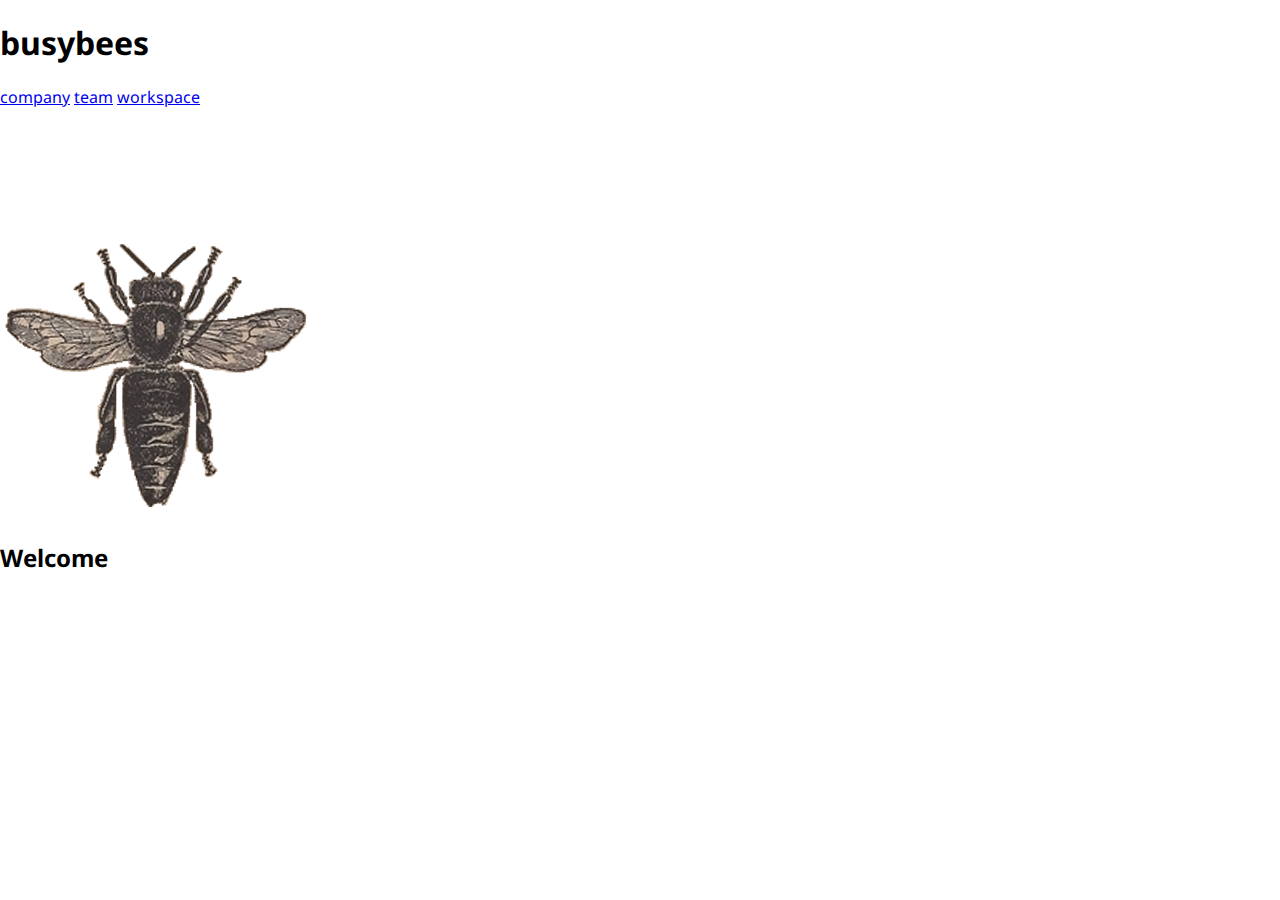
==== public/index.html @ 454af838 "css styling and bee image added" ====
<!doctype html>
<html lang="en">
<head>
	<meta name="viewport" content="width=device-width, initial-scale=1.0">
	<meta charset="utf-8">
    <meta name="description" content="Welcome site for our new emplyees at Busy Bees">
    <meta name="keywords" content="Busy bees, co-working, rapid prototyping">
	<title>Welcome to the hive</title>
	<link rel="stylesheet" href="css/normalize.css">
	<link rel="stylesheet" href="css/style.css">
</head>
<body>
	<nav>
		<h1>busybees</h1>
		<a href="#">company</a>
		<a href="#">team</a>
		<a href="#">workspace</a>
	</nav>
	<div id="container">
		<img src="images/bee.png" alt="We are busy bees, collaborative creative studio"/>
		<h2>Welcome</h2>
		<!-- <div class="introtext">
			<p class="bigger">It's great to have you on board!</p>
			<p>
				We just can’t wait to get to know you and start working with you. In the meantime, check out what our life is like  at the office.
			</p>
		</div>
		<div>
			<h3>The company</h3>
			<p>
				Want to know how we started? Interested in some ouf our recent projects and how they evolve? Read on to get the feeling!
			</p>
		</div>
		<div>
			<h3>The team</h3>
			<p>
				Ready for working with most awesome people on the planet? Here’s how we are and what we do at Busy Bees. If you’re bad with names, you’re love this.
			</p>
		</div>
		<div>
			<h3>The workspace</h3>
			<p>
				We work at this awesome place in the heart of Sydney. Our office is a buzzing collaborative hive, and has all the cool facilities that will boost your productivity.
			</p>
		</div> -->
	</div>
	<!-- <footer>
		<p>Next gig we're planning</p>
		<span>0709 6PM Friday drinks @ Luigi's</span>
	</footer> -->

</body>
</html>
---- public/css/style.css ----
@import url(http://fonts.googleapis.com/css?family=Droid+Sans);


/* Clear fix hack */
.clearfix:after {
     content: ".";
     display: block;
     clear: both;
     visibility: hidden;
     line-height: 0;
     height: 0;
}

.clear {
	clear: both;
}

body {
     font-family: 'Droid Sans', sans-serif;
     font-size: 16px;
}

/*nav {
     display: block;
     width: 100%;
     height: 130px;
     background-color: #03899C;
     margin: 0;
     position: fixed;
     float: top;
     
}*/

#container {
     margin: 130px 0 0 0;
}
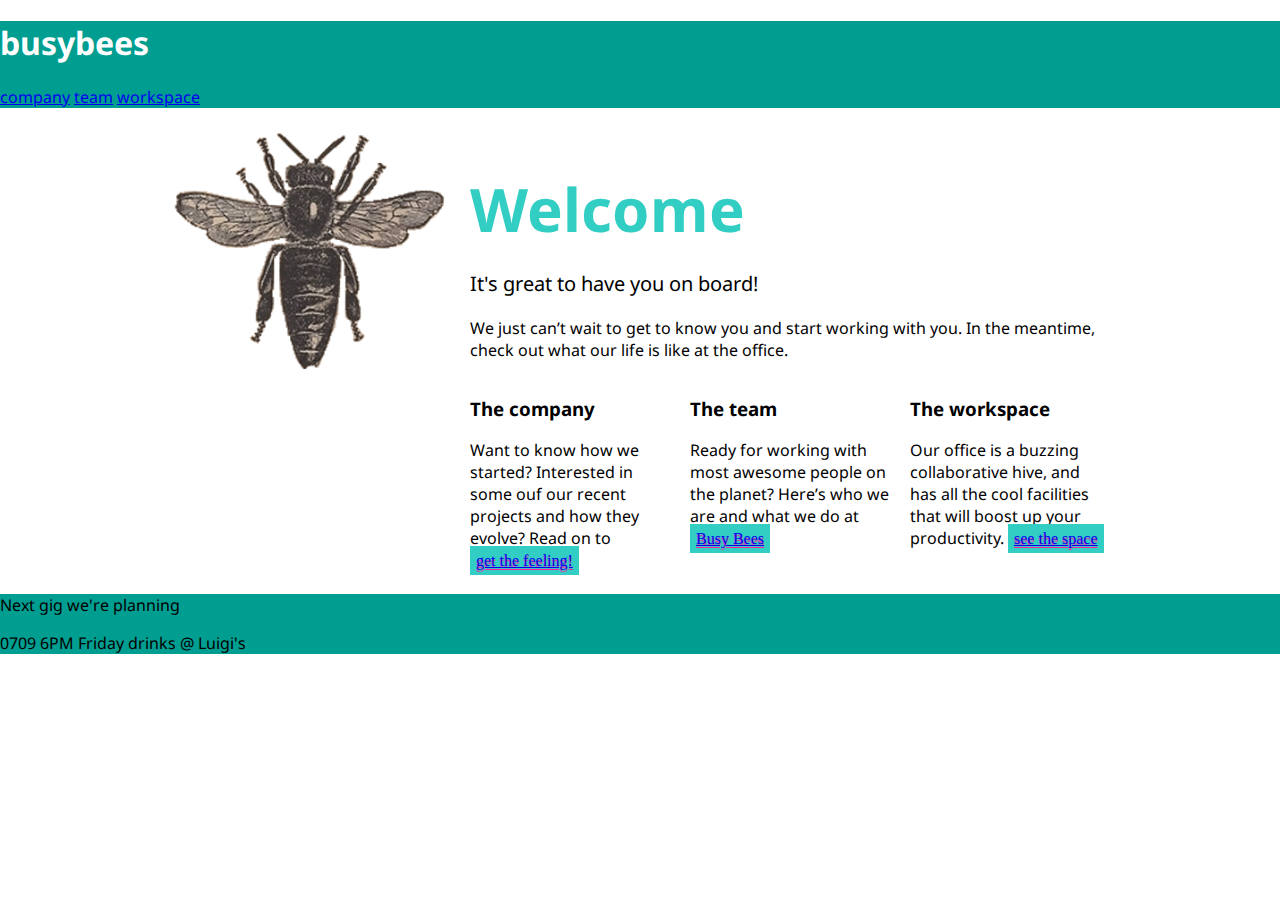
==== commit 490124a2: "styling added to index" ====
--- a/public/index.html
+++ b/public/index.html
@@ -18,36 +18,42 @@
 	</nav>
 	<div id="container">
 		<img src="images/bee.png" alt="We are busy bees, collaborative creative studio"/>
-		<h2>Welcome</h2>
-		<!-- <div class="introtext">
-			<p class="bigger">It's great to have you on board!</p>
-			<p>
-				We just can’t wait to get to know you and start working with you. In the meantime, check out what our life is like  at the office.
-			</p>
+		<div class="right">
+			<h2>Welcome</h2>
+			<div class="introtext">
+				<p class="bigger-text">It's great to have you on board!</p>
+				<p>
+					We just can’t wait to get to know you and start working with you. In the meantime, check out what our life is like  at the office.
+				</p>
+			</div>
+			<div class="index-textbox">
+				<h3>The company</h3>
+				<p>
+					Want to know how we started? Interested in some ouf our recent projects and how they evolve? Read on to
+					<span><a href="#">get the feeling!</a></span>
+				</p>
+			</div>
+			<div class="index-textbox">
+				<h3>The team</h3>
+				<p>
+					Ready for working with most awesome people on the planet? Here’s who we are and what we do at
+					<span><a href="#">Busy Bees</a></span>
+				</p>
+			</div>
+			<div class="last index-textbox">
+				<h3>The workspace</h3>
+				<p>
+				Our office is a buzzing collaborative hive, and has all the cool facilities that will boost up your productivity.
+				<span><a href="#">see the space</a></span>
+				</p>
+			</div>
 		</div>
-		<div>
-			<h3>The company</h3>
-			<p>
-				Want to know how we started? Interested in some ouf our recent projects and how they evolve? Read on to get the feeling!
-			</p>
-		</div>
-		<div>
-			<h3>The team</h3>
-			<p>
-				Ready for working with most awesome people on the planet? Here’s how we are and what we do at Busy Bees. If you’re bad with names, you’re love this.
-			</p>
-		</div>
-		<div>
-			<h3>The workspace</h3>
-			<p>
-				We work at this awesome place in the heart of Sydney. Our office is a buzzing collaborative hive, and has all the cool facilities that will boost your productivity.
-			</p>
-		</div> -->
 	</div>
-	<!-- <footer>
+	<div id="clear"></div>
+	<footer>
 		<p>Next gig we're planning</p>
 		<span>0709 6PM Friday drinks @ Luigi's</span>
-	</footer> -->
+	</footer>
 
 </body>
 </html>--- a/public/css/style.css
+++ b/public/css/style.css
@@ -31,6 +31,63 @@
      
 }*/
 
+nav {
+     background-color: #009d91;
+     color: #ffffff;
+}
+
 #container {
-     margin: 130px 0 0 0;
+     display: block;
+     width: 940px;
+     margin: 20px auto 0 auto;
+     height: 450px;
+}
+
+#container img {
+     width: 280px;
+     margin: 0;
+}
+
+
+.right {
+     width: 640px;
+     float: right;
+}
+
+.right h2 {
+     margin: 40px 0 0 0;
+     font-size: 60px;
+     color: #33cec3;
+}
+
+.bigger-text {
+     font-size: 20px;
+}
+
+.index-textbox {
+     width: 200px;
+     margin-right: 20px;
+     float: left;
+}
+
+.index-textbox span {
+     background-color: #33cec3;
+     padding: 6px;
+     text-align: left;
+     font-family: 'Times New Roman';
+     color: #f93ab3;
+     font-weight: 500;
+     text-shadow: 0 2px 1px #ff21a2;
+     font-size: 16px;
+     white-space: nowrap;
+}
+
+.last {
+     margin-right: 0;
+}
+
+
+footer {
+     margin: 0;
+     background-color: #009d91;
 }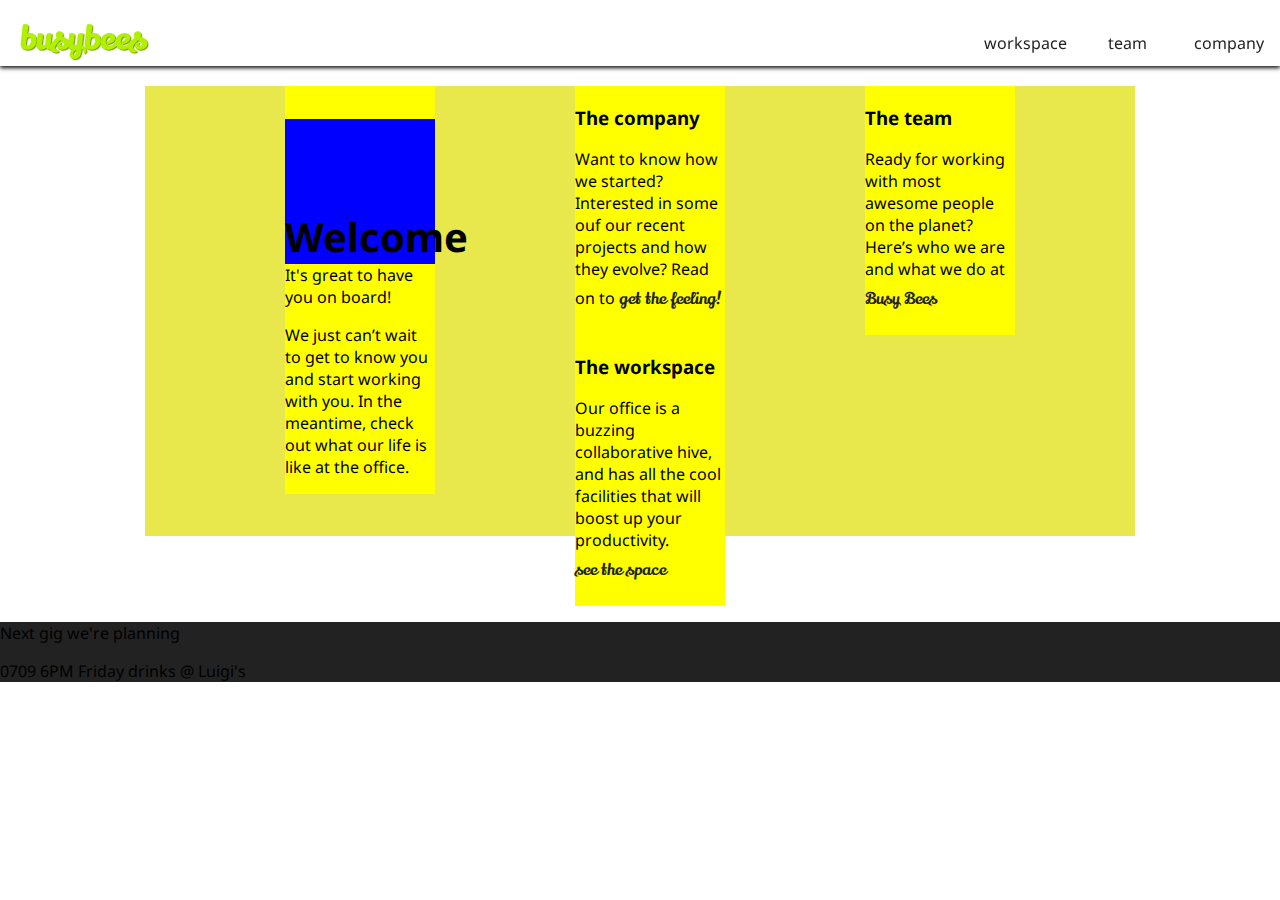
==== commit 78069a2a: "rename company to team and general restyle" ====
--- a/public/index.html
+++ b/public/index.html
@@ -8,48 +8,48 @@
 	<title>Welcome to the hive</title>
 	<link rel="stylesheet" href="css/normalize.css">
 	<link rel="stylesheet" href="css/style.css">
+	<link rel="stylesheet" href="css/index.css">
+
 </head>
 <body>
-	<nav>
+	<nav class="clearfix">
 		<h1>busybees</h1>
 		<a href="#">company</a>
 		<a href="#">team</a>
 		<a href="#">workspace</a>
 	</nav>
 	<div id="container">
-		<img src="images/bee.png" alt="We are busy bees, collaborative creative studio"/>
-		<div class="right">
+		<div>
 			<h2>Welcome</h2>
-			<div class="introtext">
-				<p class="bigger-text">It's great to have you on board!</p>
-				<p>
-					We just can’t wait to get to know you and start working with you. In the meantime, check out what our life is like  at the office.
-				</p>
-			</div>
-			<div class="index-textbox">
-				<h3>The company</h3>
-				<p>
-					Want to know how we started? Interested in some ouf our recent projects and how they evolve? Read on to
-					<span><a href="#">get the feeling!</a></span>
-				</p>
-			</div>
-			<div class="index-textbox">
-				<h3>The team</h3>
-				<p>
-					Ready for working with most awesome people on the planet? Here’s who we are and what we do at
-					<span><a href="#">Busy Bees</a></span>
-				</p>
-			</div>
-			<div class="last index-textbox">
-				<h3>The workspace</h3>
-				<p>
-				Our office is a buzzing collaborative hive, and has all the cool facilities that will boost up your productivity.
-				<span><a href="#">see the space</a></span>
-				</p>
-			</div>
+			<span>It's great to have you on board!</span>
+			<p>
+				We just can’t wait to get to know you and start working with you. In the meantime, check out what our life is like  at the office.
+			</p>
+		</div>
+		<div>
+			<h3>The company</h3>
+			<p>
+				Want to know how we started? Interested in some ouf our recent projects and how they evolve? Read on to
+				<span><a href="#">get the feeling!</a></span>
+			</p>
+		</div>
+		<div>
+			<h3>The team</h3>
+			<p>
+				Ready for working with most awesome people on the planet? Here’s who we are and what we do at
+				<span><a href="#">Busy Bees</a></span>
+			</p>
+		</div>
+		<div class="last">
+			<h3>The workspace</h3>
+			<p>
+			Our office is a buzzing collaborative hive, and has all the cool facilities that will boost up your productivity.
+			<span><a href="#">see the space</a></span>
+			</p>
 		</div>
 	</div>
-	<div id="clear"></div>
+
+	<div class="clear"></div>
 	<footer>
 		<p>Next gig we're planning</p>
 		<span>0709 6PM Friday drinks @ Luigi's</span>
--- a/public/css/style.css
+++ b/public/css/style.css
@@ -1,4 +1,5 @@
-@import url(http://fonts.googleapis.com/css?family=Droid+Sans);
+@import url(http://fonts.googleapis.com/css?family=Noto+Sans:400,700,400italic);
+@import url(http://fonts.googleapis.com/css?family=Lily+Script+One);
 
 
 /* Clear fix hack */
@@ -16,78 +17,69 @@
 }
 
 body {
-     font-family: 'Droid Sans', sans-serif;
+     background-color: #333333;
+     font-family: 'Noto Sans', sans-serif;
      font-size: 16px;
+     margin: 0;
+     padding: 0;
 }
 
-/*nav {
-     display: block;
-     width: 100%;
-     height: 130px;
-     background-color: #03899C;
-     margin: 0;
-     position: fixed;
-     float: top;
-     
-}*/
 
 nav {
-     background-color: #009d91;
-     color: #ffffff;
+     display: block;
+     position: fixed;
+     height: 66px;
+     width: 100%;
+     top: 0;
+     background-color: #ffffff;
+     box-shadow: 0 2px 4px #111111;
+     z-index: 10000;
+}
+
+h1 {
+     display: inline-block;
+     float: left;
+     margin: 0;
+     padding: 16px 0 10px 20px;
+     font-family: 'Lily Script One', cursive;
+     /*font-weight: 500;*/
+     color: #b1f100;
+     text-shadow: 1px 1px 1px #739d00;
+     
+}
+
+nav a {
+     display: inline-block;
+     float: right;
+     box-sizing: border-box;
+     height: 100%;
+     width: 102px;
+     text-align: center;
+     padding-top: 32px;
+     text-decoration: none;
+     color: #222222;
+}
+
+nav a:hover {
+     background-color: #ffffff;
+     color: #33cec3;
+     padding-top: 30px;
+     border-top: 3px solid #b1f100;
 }
 
 #container {
      display: block;
-     width: 940px;
-     margin: 20px auto 0 auto;
+     width: 990px;
+     margin: 86px auto 0 auto;
      height: 450px;
-}
-
-#container img {
-     width: 280px;
-     margin: 0;
-}
-
-
-.right {
-     width: 640px;
-     float: right;
-}
-
-.right h2 {
-     margin: 40px 0 0 0;
-     font-size: 60px;
-     color: #33cec3;
-}
-
-.bigger-text {
-     font-size: 20px;
-}
-
-.index-textbox {
-     width: 200px;
-     margin-right: 20px;
-     float: left;
-}
-
-.index-textbox span {
-     background-color: #33cec3;
-     padding: 6px;
-     text-align: left;
-     font-family: 'Times New Roman';
-     color: #f93ab3;
-     font-weight: 500;
-     text-shadow: 0 2px 1px #ff21a2;
-     font-size: 16px;
-     white-space: nowrap;
 }
 
 .last {
      margin-right: 0;
-}
+}                                       /* probably rewrite until HERE */
 
 
 footer {
      margin: 0;
-     background-color: #009d91;
+     background-color: #222222;
 }--- a/public/css/index.css
+++ b/public/css/index.css
@@ -0,0 +1,55 @@
+.clearfix:after {
+     content: ".";
+     display: block;
+     clear: both;
+     visibility: hidden;
+     line-height: 0;
+     height: 0;
+}
+
+.clear {
+	clear: both;
+}
+
+body {
+     background: url('../images/index-bg.JPG') repeat-y fixed;
+     background-size: cover;
+}
+
+#container {
+     background-color: rgba(222, 222, 0, 0.7);
+     /*margin-right: 200px;*/
+}
+
+#container > div {
+     display: block;
+     float: left;
+     width: 150px;
+     background-color: yellow;
+     margin-left: 140px;
+}
+
+#container > div:first-child {
+    width: 100%
+    background-color: blue;
+}
+
+
+#container a {
+     font-family: 'Lily Script One', cursive;
+     text-decoration: none;
+     color: #222222;
+     white-space: nowrap;
+     line-height: 2.4;
+}
+
+#container h2 {
+     display: block;
+     background-color: blue;
+     /*margin-top: 20px;*/
+     /*text-indent: 240px;*/
+     margin-bottom: 0;
+     padding-top: 90px;
+     /*padding-left: 140px;*/
+     font-size: 40px;
+}
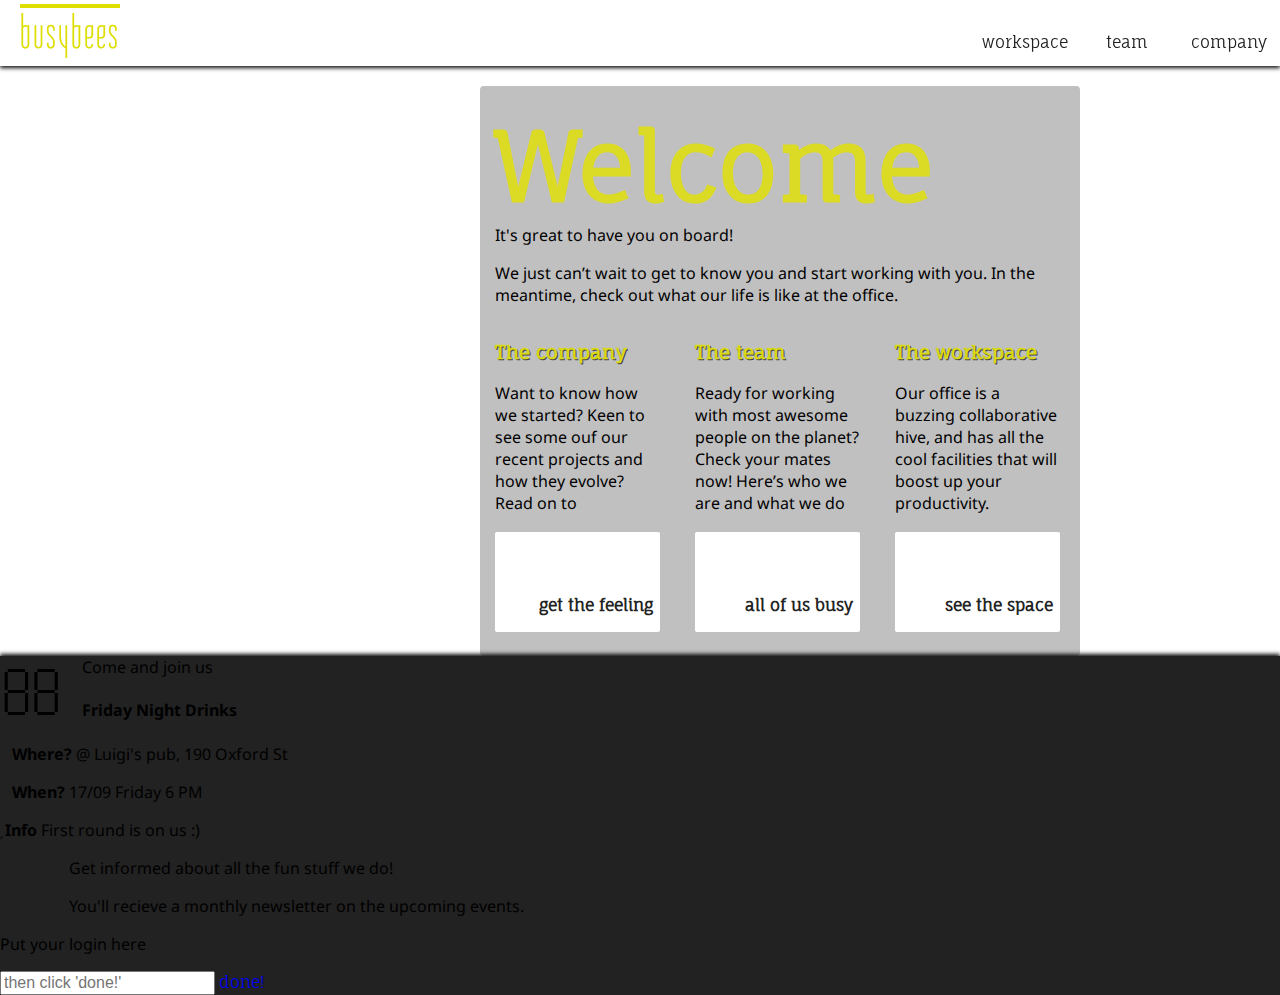
==== commit 74ba0749: "footer added w styling" ====
--- a/public/index.html
+++ b/public/index.html
@@ -9,6 +9,7 @@
 	<link rel="stylesheet" href="css/normalize.css">
 	<link rel="stylesheet" href="css/style.css">
 	<link rel="stylesheet" href="css/index.css">
+	<link rel="stylesheet" href="css/font-awesome.css">
 
 </head>
 <body>
@@ -29,30 +30,50 @@
 		<div>
 			<h3>The company</h3>
 			<p>
-				Want to know how we started? Interested in some ouf our recent projects and how they evolve? Read on to
-				<span><a href="#">get the feeling!</a></span>
+				Want to know how we started? Keen to see some ouf our recent projects and how they evolve? Read on to
+				<a href="#">get the feeling</a>
 			</p>
 		</div>
 		<div>
 			<h3>The team</h3>
 			<p>
-				Ready for working with most awesome people on the planet? Here’s who we are and what we do at
-				<span><a href="#">Busy Bees</a></span>
+				Ready for working with most awesome people on the planet? Check your mates now! Here’s who we are and what we do
+				<a href="#">all of us busy</a>
 			</p>
 		</div>
 		<div class="last">
 			<h3>The workspace</h3>
 			<p>
 			Our office is a buzzing collaborative hive, and has all the cool facilities that will boost up your productivity.
-			<span><a href="#">see the space</a></span>
+			<a href="#">see the space</a>
 			</p>
 		</div>
 	</div>
 
-	<div class="clear"></div>
+	<!-- <div class="clear"></div> -->
 	<footer>
-		<p>Next gig we're planning</p>
-		<span>0709 6PM Friday drinks @ Luigi's</span>
+		<div class="next-program">
+			<i class="icon-glass icon-4x pull-left"></i>
+			<span>Come and join us</span>
+			<h4>Friday Night Drinks</h4>
+			<p><strong><i class="icon-map-marker"></i>Where?</strong> @ Luigi's pub, 190 Oxford St</p>
+			<p><strong><i class="icon-time"></i>When?</strong> 17/09 Friday 6 PM</p>
+			<p><strong><i class="icon-heart"></i>Info</strong> First round is on us :)</p>
+		</div>
+		<div>
+			<i class="icon-bullhorn icon-4x pull-left"></i>
+			<span>Get informed about all the fun stuff we do!</span>
+			<p>You'll recieve a monthly newsletter on the upcoming events.</p>
+			<form>
+				<p>Put your login here</p>
+				<div class="input-prepend">
+				    <input class="span2" type="text" placeholder="then click 'done!'">
+				    <a href="#" class="button">done!</a>
+				</div>
+			</form>
+		</div>
+		<div class="social">
+		</div>
 	</footer>
 
 </body>
--- a/public/css/style.css
+++ b/public/css/style.css
@@ -1,5 +1,4 @@
-@import url(http://fonts.googleapis.com/css?family=Noto+Sans:400,700,400italic);
-@import url(http://fonts.googleapis.com/css?family=Lily+Script+One);
+@import url(http://fonts.googleapis.com/css?family=Fauna+One|Port+Lligat+Slab|Tulpen+One|Noto+Sans:400,700);
 
 
 /* Clear fix hack */
@@ -17,7 +16,7 @@
 }
 
 body {
-     background-color: #333333;
+     background-color: #555555;
      font-family: 'Noto Sans', sans-serif;
      font-size: 16px;
      margin: 0;
@@ -40,16 +39,30 @@
      display: inline-block;
      float: left;
      margin: 0;
-     padding: 16px 0 10px 20px;
-     font-family: 'Lily Script One', cursive;
+     padding: 8px 0 10px 20px;
+     font-family: 'Tulpen One', 'Arial', sans-serif;
      /*font-weight: 500;*/
-     color: #b1f100;
-     text-shadow: 1px 1px 1px #739d00;
+     color: #dede00;
+     font-size: 46px;
+     font-weight: normal;
+     letter-spacing: 2px;
+     text-decoration: overline;
+     /*padding-right: 340px;*/
+     /*text-shadow: 1px 1px 1px #dede00;*/
      
 }
 
+h2, h3 {
+     font-family: 'Fauna One', 'Arial', sans-serif;
+}
+
+a {
+     font-family: 'Fauna One', serif;
+     text-decoration: none;
+}
+
 nav a {
-     display: inline-block;
+     display: block;
      float: right;
      box-sizing: border-box;
      height: 100%;
@@ -58,28 +71,28 @@
      padding-top: 32px;
      text-decoration: none;
      color: #222222;
+     background-color: rgba(255, 255, 255, 0.7);
 }
 
 nav a:hover {
-     background-color: #ffffff;
-     color: #33cec3;
+     background-color: #d9d90f;
+     color: #ffffff;
      padding-top: 30px;
-     border-top: 3px solid #b1f100;
+     border-top: 3px solid #222222;
 }
 
 #container {
      display: block;
      width: 990px;
      margin: 86px auto 0 auto;
-     height: 450px;
+     /*height: 450px;*/
 }
 
-.last {
-     margin-right: 0;
-}                                       /* probably rewrite until HERE */
 
 
 footer {
      margin: 0;
-     background-color: #222222;
+     background: #222222 url('../images/footer-bg.png');
+     box-shadow: 0 -2px 4px #111111;
+     z-index: 9990;
 }--- a/public/css/index.css
+++ b/public/css/index.css
@@ -17,39 +17,70 @@
 }
 
 #container {
-     background-color: rgba(222, 222, 0, 0.7);
-     /*margin-right: 200px;*/
+     background-color: rgba(150, 150, 150, 0.6);
+     width: 600px;
+     height: 570px;
+     margin-right: 200px;
+     border-radius: 4px;
 }
 
 #container > div {
-     display: block;
      float: left;
-     width: 150px;
-     background-color: yellow;
-     margin-left: 140px;
+     box-sizing: border-box;
+     width: 180px;
+     margin-right: 20px;
+     padding: 0 0 0 15px;
 }
 
 #container > div:first-child {
-    width: 100%
-    background-color: blue;
+     width: 100%;
+     margin-bottom: 0;
+}
+
+#container > div:last-child {
+     margin-right: 0;
 }
 
 
 #container a {
-     font-family: 'Lily Script One', cursive;
+     display: inline-block;
+     box-sizing: border-box;
+     float: right;
+     width: 100%;
+     height: 100px;
+     margin-top: 18px;
+     padding: 60px 7px 0 0;
+     border-top: 3px solid #ffffff;
+     border-radius: 2px;
+     background-color: #ffffff;
+     font-family: 'Fauna One', 'Arial', sans-serif;
      text-decoration: none;
+     text-align: right;
      color: #222222;
      white-space: nowrap;
-     line-height: 2.4;
+     font-size: 16px;
+     font-weight: 600;
+
+}
+
+#container a:hover {
+     background-color: #d9d90f;
+     color: #ffffff;
+     border-top: 3px solid #222222;
+     font-weight: 400;
 }
 
 #container h2 {
      display: block;
-     background-color: blue;
-     /*margin-top: 20px;*/
-     /*text-indent: 240px;*/
+     -webkit-margin-before: 0;
      margin-bottom: 0;
-     padding-top: 90px;
-     /*padding-left: 140px;*/
-     font-size: 40px;
+     padding-top: 20px;
+     color: #dbdb25;
+     font-family: 'Fauna One', 'Arial', sans-serif;
+     font-size: 96px;
 }
+
+#container h3 {
+     color: #d9d90f;
+     text-shadow: 1px 1px 0 #444;
+}
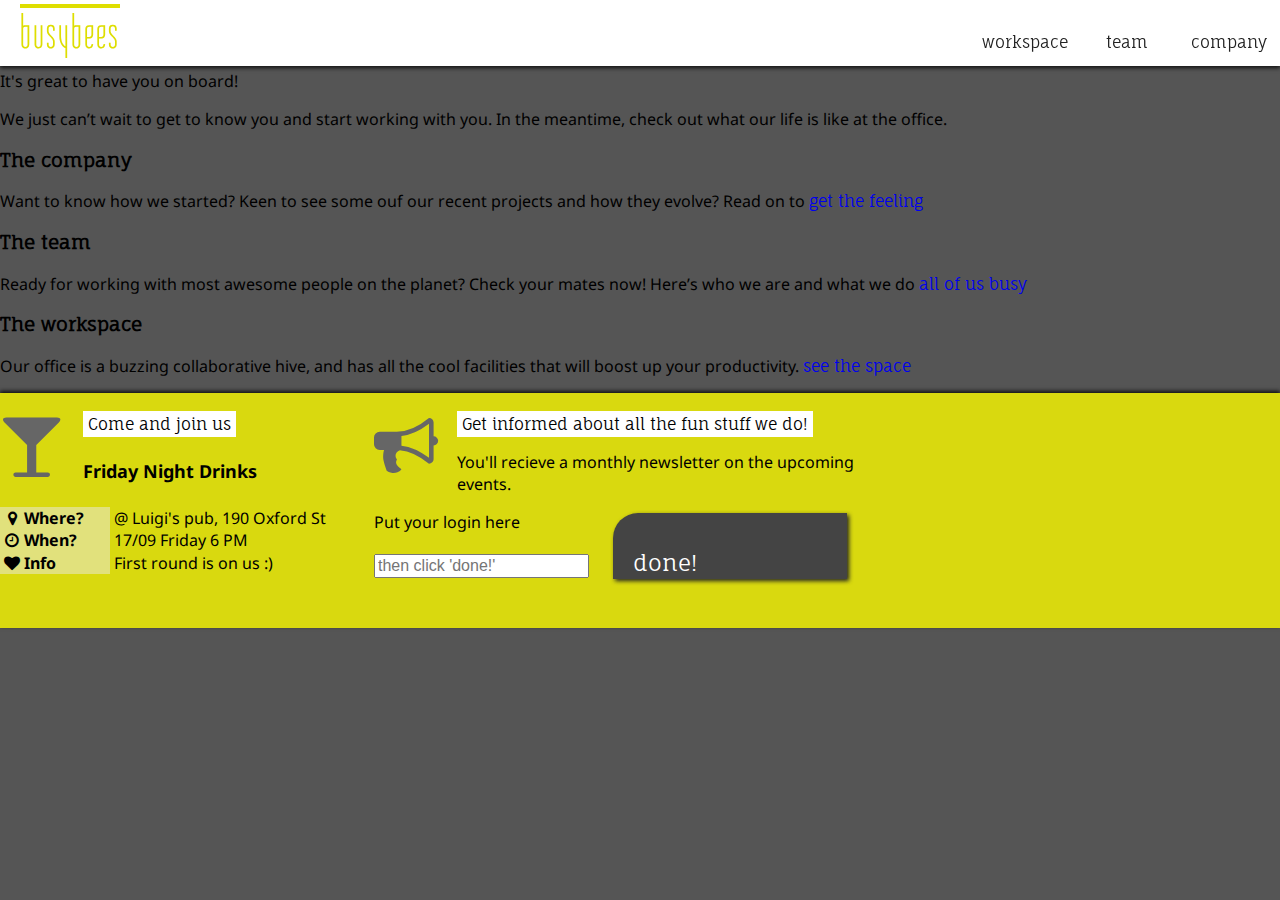
==== commit 28c9580a: "combining css files to one, stage 1" ====
--- a/public/index.html
+++ b/public/index.html
@@ -8,18 +8,18 @@
 	<title>Welcome to the hive</title>
 	<link rel="stylesheet" href="css/normalize.css">
 	<link rel="stylesheet" href="css/style.css">
-	<link rel="stylesheet" href="css/index.css">
+	<!-- <link rel="stylesheet" href="css/index.css"> -->
 	<link rel="stylesheet" href="css/font-awesome.css">
 
 </head>
 <body>
 	<nav class="clearfix">
 		<h1>busybees</h1>
-		<a href="#">company</a>
-		<a href="#">team</a>
+		<a href="company.html">company</a>
+		<a href="team.html">team</a>
 		<a href="#">workspace</a>
 	</nav>
-	<div id="container">
+	<div id="container index">
 		<div>
 			<h2>Welcome</h2>
 			<span>It's great to have you on board!</span>
@@ -31,14 +31,14 @@
 			<h3>The company</h3>
 			<p>
 				Want to know how we started? Keen to see some ouf our recent projects and how they evolve? Read on to
-				<a href="#">get the feeling</a>
+				<a href="company.html">get the feeling</a>
 			</p>
 		</div>
 		<div>
 			<h3>The team</h3>
 			<p>
 				Ready for working with most awesome people on the planet? Check your mates now! Here’s who we are and what we do
-				<a href="#">all of us busy</a>
+				<a href="team.html">all of us busy</a>
 			</p>
 		</div>
 		<div class="last">
--- a/public/css/style.css
+++ b/public/css/style.css
@@ -92,7 +92,370 @@
 
 footer {
      margin: 0;
-     background: #222222 url('../images/footer-bg.png');
+     background: #d9d90f;
      box-shadow: 0 -2px 4px #111111;
      z-index: 9990;
+
+}
+
+
+footer a {
+     color: #ffffff;
+     width: 80px;
+     border-radius: 25px 0 0 0;
+     background-color: #444444;
+     padding: 36px 150px 3px 20px;
+     margin: 0 30px 0 20px;
+     box-shadow: 2px 2px 4px #222222;
+     font-size: 22px;
+}
+
+footer a:hover {
+     background-color: #666;
+     color: #a7a72a;
+}
+
+footer i {
+     color: #666666;
+}
+
+.next-program {
+     width: 350px;
+     margin-right: 20px;
+}
+
+.next-program p {
+     line-height: 1.4;
+     margin: 0;
+
+}
+
+div.next-program h4 {
+     font-size: 18px;
+}
+
+.next-program p strong {
+     display: inline-block;
+     background-color: #ffffff;
+     background-color: rgba(233, 233, 233, 0.5);
+     width: 110px;
+}
+
+.next-program p i {
+     display: inline-block;
+     width: 24px;
+     text-align: center;
+     color: #000000;
+}
+
+footer > div {
+     display: inline-block;
+     vertical-align: text-top;
+     margin-bottom: 50px;
+     margin-top: 20px;
+}
+
+footer span {
+     font-family: 'Fauna One', serif;
+     margin-top: 40px;
+     background-color: #ffffff;
+     padding: 3px 5px;
+
+}
+
+
+/*!!!!!!!!!!!!!!!!!!!!!!!!!!!!!!!!!!!!!!!!!!!!!!!!!!!!!!!!!!!!!!!!!!!!!!!!!!!!!!!!!!!!!!!!*/
+/* <<<<< okay, here comes the css for the index.html >>>>> */
+/*!!!!!!!!!!!!!!!!!!!!!!!!!!!!!!!!!!!!!!!!!!!!!!!!!!!!!!!!!!!!!!!!!1!!!!!!!!!!!!!!!!!!!!!!*/
+
+
+/*body {
+     background: url('../images/index-bg.JPG') repeat-y fixed;
+     background-size: cover;
+}
+
+#container {
+     background-color: rgba(150, 150, 150, 0.6);
+     width: 600px;
+     height: 570px;
+     margin-right: 200px;
+     border-radius: 4px;
+}
+
+#container > div {
+     float: left;
+     box-sizing: border-box;
+     width: 180px;
+     margin-right: 20px;
+     padding: 0 0 0 15px;
+}
+
+#container > div:first-child {
+     width: 100%;
+     margin-bottom: 0;
+}
+
+#container > div:last-child {
+     margin-right: 0;
+}
+
+
+#container a {
+     display: inline-block;
+     box-sizing: border-box;
+     float: right;
+     width: 100%;
+     height: 100px;
+     margin-top: 18px;
+     padding: 60px 7px 0 0;
+     border-top: 3px solid #ffffff;
+     border-radius: 2px;
+     background-color: #ffffff;
+     font-family: 'Fauna One', 'Arial', sans-serif;
+     text-decoration: none;
+     text-align: right;
+     color: #222222;
+     white-space: nowrap;
+     font-size: 16px;
+     font-weight: 600;
+
+}
+
+#container a:hover {
+     background-color: #d9d90f;
+     color: #ffffff;
+     border-top: 3px solid #222222;
+     font-weight: 400;
+}
+
+#container h2 {
+     display: block;
+     -webkit-margin-before: 0;
+     margin-bottom: 0;
+     padding-top: 20px;
+     color: #dbdb25;
+     font-family: 'Fauna One', 'Arial', sans-serif;
+     font-size: 96px;
+}
+
+#container h3 {
+     color: #d9d90f;
+     text-shadow: 1px 1px 0 #444;
+}*/
+
+/*end of index.html css */
+
+
+/*!!!!!!!!!!!!!!!!!!!!!!!!!!!!!!!!!!!!!!!!!!!!!!!!!!!!!!!!!!!!!!!!!!!!!!!!!!!!!!!!!!!!!!!!*/
+/* <<<<< this is the css for the team page >>>>> */
+/*!!!!!!!!!!!!!!!!!!!!!!!!!!!!!!!!!!!!!!!!!!!!!!!!!!!!!!!!!!!!!!!!!1!!!!!!!!!!!!!!!!!!!!!!*/
+
+body#team-site {
+     background: url('../images/team-bg.png');
+}
+
+#company-structure {
+     width: 100%;
+     /*height: 310px;*/
+     background-color: #ffffff;
+}
+
+#company-structure p {
+     font-size: 24px;
+     padding: 20px 40px;
+}
+
+#company-structure a {
+     display: block;
+     float: left;
+     box-sizing: border-box;
+     width: 140px;
+     height: 120px;
+     margin-left: 40px;
+     margin-right: 12px;
+     padding: 82px 0 0 8px;
+     border-radius: 40px 0 0 0;
+     color: #ffffff;
+}
+
+#company-structure div.last {
+     margin-right: 0;
+}
+
+#manag-button, #desig-button,  #offic-button {
+     background-color: #d9d90f;
+     /*background-color: rgba(250, 250, 0, 0.33);*/
+}
+
+#manag-button:hover, #desig-button:hover, #offic-button:hover {
+     background-color: #a7a72a;
+}
+
+#facil-button, #produ-button {
+     background-color: #ecec73;
+}
+
+#facil-button:hover, #produ-button:hover {
+     background-color: #8a8a00;
+}
+
+
+.team {
+     width: 100%;
+     height: 140px;
+}
+
+.team > div {
+     float: left;
+     margin: 10px;
+}
+
+.all-team-members {
+     margin: 30px auto 0 auto;
+     text-align: center;
+     background-color: #ffffff;
+     padding: 20px 0;
+     border-top: 10px solid #d9d90f;
+     /*border-right: 10px dotted #d9d90f;*/
+}
+
+.all-team-members div {
+     display: inline-block;
+     box-sizing: border-box;
+     background-image: url('../images/anonymus.jpg');
+     background-position: center;
+     background-size: 200px 150px; 
+     width: 120px;
+     height: 120px;
+     margin: 8px;
+     text-indent: 100%;
+     overflow: hidden;        
+     white-space: nowrap;
+     border-radius: 60px;
+     border: 8px solid transparent;
+
+}
+
+.all-team-members div:hover {
+     border-color: rgba(212, 212, 212, 0.4);
+}
+
+.vcard {
+     box-sizing: border-box;
+     width: 210px;            /*change this to 380px for mobile maybe*/
+     font-size: 14px;
+     border: 1px solid #888888;
+     border-radius: 80px 0 0 0;
+     background-color: #ffffff;
+
+
+}
+
+.vcard div {
+     background-image: url('../images/anonymus.jpg');
+     background-position: center;
+     background-size: 180px 135px; /* I use this here because I want to use different size in the mobile version */
+     display: block;
+     float: left;
+     width: 100px;
+     height: 100px;
+     margin: 20px 0 0 20px;
+     text-indent: 100%;
+     overflow: hidden;
+     white-space: nowrap;
+     border-radius: 50px;
+}
+
+.vcard span {
+     float: right;
+     margin-top: 40px;
+     margin-right: 20px;
+     font-size: 20px;
+     color: #909000;
+     font-family: 'Fauna One', serif;
+}
+
+.vcard i {
+     font-size: 50px;
+}
+
+.vcard ul {
+     display: block;
+     float: right;
+     width: 170px;
+     padding: 0;
+     margin-right: 20px;
+     /*margin-top: 30px; added when mobile*/
+
+}
+
+.vcard li {
+     position: relative;
+     background-color: #d9d90f;
+     list-style-type: none;
+     padding: 0 6px;
+     /*text-indent: 10px;*/
+}
+
+.vcard li:nth-child(2) {
+     color: #ffffff;
+}
+
+
+/*end of team page css*/
+
+/*here comes the company styling */
+
+#container img {
+     display: block;
+     box-sizing: border-box;
+     float: left;
+     width: 380px;
+     padding-right: 14px;
+     padding-top: 24px;
+}
+
+#intro-text h2 {
+     padding-top: 18px;
+     color: #d9d90f;
+}
+
+#container a h2 {
+     background-color: #ffffff;
+     padding: 16px 0 8px 20px;
+     margin: 0;
+     text-decoration: none;
+     color: #dede00;
+}
+
+#container a h2:hover {
+     background-color: #d9d90f;
+     color: #ffffff;
+}
+
+
+#slide1, #slide2, #slide3, #slide4 {
+     padding-top: 70px;
+     padding-bottom:150px;
+}
+
+#slide4 img {
+     float: left;
+     height: 190px;
+     width: auto;
+     padding: 0 20px 0 36px;
+}
+
+#slide4 img#last {
+     padding-right: 0;
+}
+
+#container div a {
+     display: block;
+     float: right;
+     color: #ffffff;
+}
+
+#container div a:hover {
+     color: #a7a72a;
 }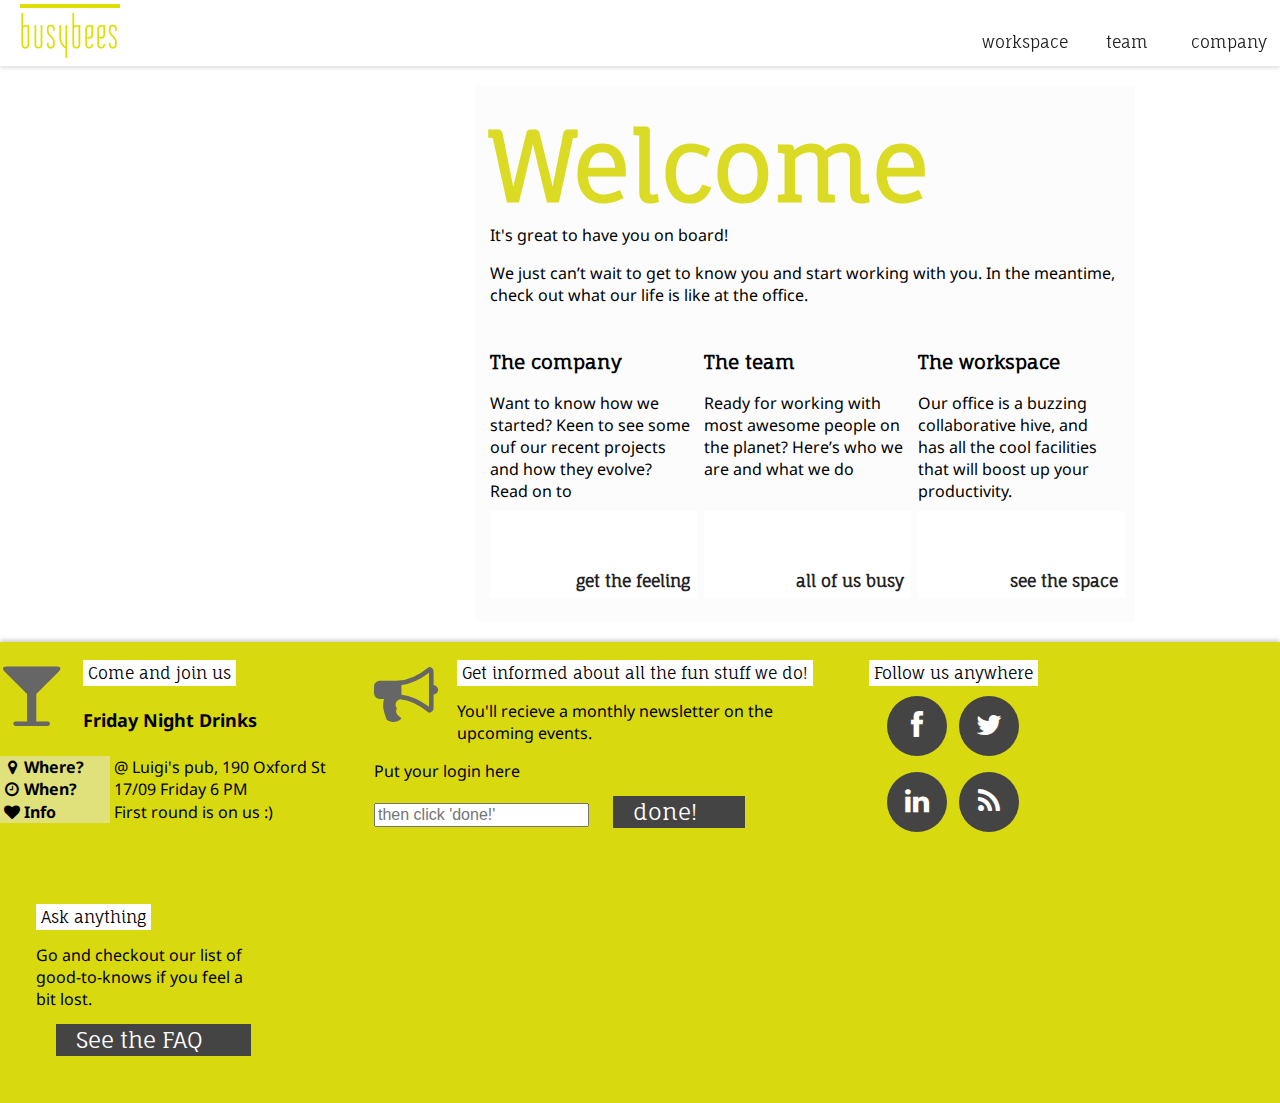
==== commit 85d57977: "index site css fix" ====
--- a/public/index.html
+++ b/public/index.html
@@ -8,18 +8,19 @@
 	<title>Welcome to the hive</title>
 	<link rel="stylesheet" href="css/normalize.css">
 	<link rel="stylesheet" href="css/style.css">
-	<!-- <link rel="stylesheet" href="css/index.css"> -->
 	<link rel="stylesheet" href="css/font-awesome.css">
+	<script type="text/javascript" src="js/jquery-1.9.1.min.js"></script>
+    <script type="text/javascript" src="js/main.js"></script>
 
 </head>
-<body>
-	<nav class="clearfix">
+<body id="index-site">
+	<nav>
 		<h1>busybees</h1>
 		<a href="company.html">company</a>
 		<a href="team.html">team</a>
-		<a href="#">workspace</a>
+		<a href="workspace.html">workspace</a>
 	</nav>
-	<div id="container index">
+	<div id="container">
 		<div>
 			<h2>Welcome</h2>
 			<span>It's great to have you on board!</span>
@@ -28,25 +29,27 @@
 			</p>
 		</div>
 		<div>
-			<h3>The company</h3>
-			<p>
-				Want to know how we started? Keen to see some ouf our recent projects and how they evolve? Read on to
-				<a href="company.html">get the feeling</a>
-			</p>
-		</div>
-		<div>
-			<h3>The team</h3>
-			<p>
-				Ready for working with most awesome people on the planet? Check your mates now! Here’s who we are and what we do
-				<a href="team.html">all of us busy</a>
-			</p>
-		</div>
-		<div class="last">
-			<h3>The workspace</h3>
-			<p>
-			Our office is a buzzing collaborative hive, and has all the cool facilities that will boost up your productivity.
-			<a href="#">see the space</a>
-			</p>
+			<div>
+				<h3>The company</h3>
+				<p>
+					Want to know how we started? Keen to see some ouf our recent projects and how they evolve? Read on to
+					<a href="company.html">get the feeling</a>
+				</p>
+			</div>
+			<div>
+				<h3>The team</h3>
+				<p>
+					Ready for working with most awesome people on the planet? Here’s who we are and what we do
+					<a href="team.html">all of us busy</a>
+				</p>
+			</div>
+			<div class="last">
+				<h3>The workspace</h3>
+				<p>
+				Our office is a buzzing collaborative hive, and has all the cool facilities that will boost up your productivity.
+				<a href="workspace.html">see the space</a>
+				</p>
+			</div>
 		</div>
 	</div>
 
@@ -64,15 +67,27 @@
 			<i class="icon-bullhorn icon-4x pull-left"></i>
 			<span>Get informed about all the fun stuff we do!</span>
 			<p>You'll recieve a monthly newsletter on the upcoming events.</p>
-			<form>
-				<p>Put your login here</p>
-				<div class="input-prepend">
-				    <input class="span2" type="text" placeholder="then click 'done!'">
-				    <a href="#" class="button">done!</a>
-				</div>
-			</form>
+			<p>Put your login here</p>
+			<div class="input-prepend">
+			    <input class="span2" type="text" value="" placeholder="then click 'done!'">
+			    <a href="#" id="get-email-address" class="button">done!</a>
+			</div>
 		</div>
 		<div class="social">
+			<span>Follow us anywhere</span>
+			<div>
+				<a class="icon-facebook" href="#"></a>
+	  			<a class="icon-twitter" href="#"></a>
+			</div>
+			<div>
+				<a class="icon-linkedin" href="#"></a>
+	  			<a class="icon-rss" href="#"></a>
+			</div>
+		</div>
+		<div>
+			<span>Ask anything</span>
+			<p>Go and checkout our list of good-to-knows if you feel a bit lost.</p>
+			<a href="faq.html">See the FAQ</a>
 		</div>
 	</footer>
 
--- a/public/css/style.css
+++ b/public/css/style.css
@@ -17,6 +17,7 @@
 
 body {
      background-color: #555555;
+     background: url("../images/faq-bg.png");
      font-family: 'Noto Sans', sans-serif;
      font-size: 16px;
      margin: 0;
@@ -31,7 +32,7 @@
      width: 100%;
      top: 0;
      background-color: #ffffff;
-     box-shadow: 0 2px 4px #111111;
+     box-shadow: 0 2px 4px #ddd;
      z-index: 10000;
 }
 
@@ -60,7 +61,9 @@
      font-family: 'Fauna One', serif;
      text-decoration: none;
 }
-
+a:hover {
+     color: #ffffff;
+}
 nav a {
      display: block;
      float: right;
@@ -76,7 +79,6 @@
 
 nav a:hover {
      background-color: #d9d90f;
-     color: #ffffff;
      padding-top: 30px;
      border-top: 3px solid #222222;
 }
@@ -93,7 +95,7 @@
 footer {
      margin: 0;
      background: #d9d90f;
-     box-shadow: 0 -2px 4px #111111;
+     box-shadow: 0 -2px 4px #ccc;
      z-index: 9990;
 
 }
@@ -101,13 +103,11 @@
 
 footer a {
      color: #ffffff;
-     width: 80px;
-     border-radius: 25px 0 0 0;
      background-color: #444444;
-     padding: 36px 150px 3px 20px;
+     padding: 2px 48px 3px 20px;
      margin: 0 30px 0 20px;
-     box-shadow: 2px 2px 4px #222222;
      font-size: 22px;
+     white-space: nowrap;
 }
 
 footer a:hover {
@@ -163,85 +163,113 @@
 
 }
 
+div.social {
+     margin-left: 36px;
+}
+
+.social div {
+     margin-top: 8px;
+     margin-left: 14px;
+}
+
+.social a {
+     display: inline-block;
+     width: 60px;
+     height: 60px;
+     font-size: 28px;
+     text-align: center;
+     background-color: #444444; 
+     color: #fff;
+     text-decoration: none;
+     margin: 4px;
+     line-height: 60px;
+     border-radius: 30px;
+     padding: 0;
+}
+
+.social .icon-facebook:hover {
+     background-color: #385397;
+}
+
+.social .icon-twitter:hover {
+     background-color: #47C3FE;
+}
+
+.social .icon-linkedin:hover {
+     background-color: #5391b4;
+}
+
+.social .icon-rss:hover {
+     background-color: #e28241;
+}
+
+footer > div:last-child {
+     width: 230px;
+     margin-left: 36px;
+}
 
 /*!!!!!!!!!!!!!!!!!!!!!!!!!!!!!!!!!!!!!!!!!!!!!!!!!!!!!!!!!!!!!!!!!!!!!!!!!!!!!!!!!!!!!!!!*/
 /* <<<<< okay, here comes the css for the index.html >>>>> */
 /*!!!!!!!!!!!!!!!!!!!!!!!!!!!!!!!!!!!!!!!!!!!!!!!!!!!!!!!!!!!!!!!!!1!!!!!!!!!!!!!!!!!!!!!!*/
-
-
-/*body {
-     background: url('../images/index-bg.JPG') repeat-y fixed;
+body#index-site {
+     background: url("../images/index-bg.JPG") repeat-y fixed;
      background-size: cover;
 }
 
-#container {
-     background-color: rgba(150, 150, 150, 0.6);
-     width: 600px;
-     height: 570px;
-     margin-right: 200px;
-     border-radius: 4px;
-}
-
-#container > div {
-     float: left;
-     box-sizing: border-box;
-     width: 180px;
-     margin-right: 20px;
-     padding: 0 0 0 15px;
-}
-
-#container > div:first-child {
-     width: 100%;
-     margin-bottom: 0;
-}
-
-#container > div:last-child {
-     margin-right: 0;
-}
-
-
-#container a {
-     display: inline-block;
-     box-sizing: border-box;
-     float: right;
-     width: 100%;
-     height: 100px;
-     margin-top: 18px;
-     padding: 60px 7px 0 0;
-     border-top: 3px solid #ffffff;
-     border-radius: 2px;
-     background-color: #ffffff;
-     font-family: 'Fauna One', 'Arial', sans-serif;
-     text-decoration: none;
-     text-align: right;
-     color: #222222;
-     white-space: nowrap;
-     font-size: 16px;
-     font-weight: 600;
-
-}
-
-#container a:hover {
-     background-color: #d9d90f;
-     color: #ffffff;
-     border-top: 3px solid #222222;
-     font-weight: 400;
-}
-
-#container h2 {
-     display: block;
+#index-site #container > div {
+     width: 660px;
+     margin-left: 330px;
+     box-sizing: border-box;
+     padding: 0 10px 10px 15px;
+     background-color: rgba(250, 250, 250, 0.6);
+}
+
+#index-site #container > div:last-child {
+     position: relative;
+     height: 290px;
+     margin-bottom: 20px;
+}
+
+#index-site #container > div:last-child div {
+     display: inline-block;
+     box-sizing: border-box;
+     width: 200px;
+     margin-right: 10px;
+     vertical-align: top;
+}
+
+#index-site #container > div:last-child div.last {
+     margin-right: 0px;
+}
+
+#index-site #container h2 {
      -webkit-margin-before: 0;
      margin-bottom: 0;
      padding-top: 20px;
      color: #dbdb25;
-     font-family: 'Fauna One', 'Arial', sans-serif;
      font-size: 96px;
 }
 
-#container h3 {
-     color: #d9d90f;
-     text-shadow: 1px 1px 0 #444;
-}*/
+#index-site #container a {
+     display: block;
+     position: absolute;
+     bottom: 0; 
+     vertical-align: bottom;
+     width: 200px;
+     margin-top: 18px;
+     margin-bottom: 24px;
+     padding: 60px 7px 7px 0;
+     font-family: 'Fauna One', 'Courier', serif;
+     text-align: right;
+     background-color: #ffffff;
+     color: #222222;
+     font-weight: 600;
+}
+
+#index-site #container a:hover {
+     background-color: #d9d90f;
+     border-top: 3px solid #222222;
+}
 
 /*end of index.html css */
 
@@ -250,9 +278,6 @@
 /* <<<<< this is the css for the team page >>>>> */
 /*!!!!!!!!!!!!!!!!!!!!!!!!!!!!!!!!!!!!!!!!!!!!!!!!!!!!!!!!!!!!!!!!!1!!!!!!!!!!!!!!!!!!!!!!*/
 
-body#team-site {
-     background: url('../images/team-bg.png');
-}
 
 #company-structure {
      width: 100%;
@@ -281,6 +306,8 @@
 #company-structure div.last {
      margin-right: 0;
 }
+
+/*not sure */
 
 #manag-button, #desig-button,  #offic-button {
      background-color: #d9d90f;
@@ -344,8 +371,8 @@
      box-sizing: border-box;
      width: 210px;            /*change this to 380px for mobile maybe*/
      font-size: 14px;
-     border: 1px solid #888888;
-     border-radius: 80px 0 0 0;
+     /*border: 1px solid #888888;*/
+     border-radius: 80px 4px 4px 4px;
      background-color: #ffffff;
 
 
@@ -354,7 +381,7 @@
 .vcard div {
      background-image: url('../images/anonymus.jpg');
      background-position: center;
-     background-size: 180px 135px; /* I use this here because I want to use different size in the mobile version */
+     background-size: 180px 135px; 
      display: block;
      float: left;
      width: 100px;
@@ -404,9 +431,16 @@
 
 /*end of team page css*/
 
-/*here comes the company styling */
-
-#container img {
+/*!!!!!!!!!!!!!!!!!!!!!!!!!!!!!!!!!!!!!!!!!!!!!!!!!!!!!!!!!!!!!!!!!!!!!!!!!!!!!!!!!!!!!!!!*/
+/* <<<<< here comes the company styling >>>>> */
+/*!!!!!!!!!!!!!!!!!!!!!!!!!!!!!!!!!!!!!!!!!!!!!!!!!!!!!!!!!!!!!!!!!1!!!!!!!!!!!!!!!!!!!!!!*/
+
+div.company {
+     background-color: rgba(250, 250, 250, 0.3);
+     padding: 0 16px;
+}
+
+.company #container img {
      display: block;
      box-sizing: border-box;
      float: left;
@@ -446,16 +480,185 @@
      padding: 0 20px 0 36px;
 }
 
-#slide4 img#last {
+#slide4 img.last {
      padding-right: 0;
 }
 
 #container div a {
      display: block;
      float: right;
+     color: #ddd;
+}
+
+/*!!!!!!!!!!!!!!!!!!!!!!!!!!!!!!!!!!!!!!!!!!!!!!!!!!!!!!!!!!!!!!!!!!!!!!!!!!!!!!!!!!!!!!!!*/
+/* <<<<< styling of FAQ site >>>>> */
+/*!!!!!!!!!!!!!!!!!!!!!!!!!!!!!!!!!!!!!!!!!!!!!!!!!!!!!!!!!!!!!!!!!1!!!!!!!!!!!!!!!!!!!!!!*/
+
+
+.faq-site h2  {
+     -webkit-margin-before: 0;
+     margin-bottom: 0;
+     padding-top: 20px;
+     color: #dbdb25;
+     font-size: 116px;
+}
+
+.faq-site h2 + p {
+     font-size: 54px;
+     -webkit-margin-before: 0;
+}
+
+span#faq-answer-display {
+     display: inline-block;
+     float: right;
+     padding-right: 20px;
+     text-transform: uppercase;
+     font-size: 14px;
+     color: #666;
+     cursor: pointer;
+     /*background-color: red;*/
+
+}
+
+/*!!!!!!!!!!!!!!!!!!!!!!!!!!!!!!!!!!!!!!!!!!!!!!!!!!!!!!!!!!!!!!!!!!!!!!!!!!!!!!!!!!!!!!!!*/
+/* <<<<< styling for workspace >>>>> */
+/*!!!!!!!!!!!!!!!!!!!!!!!!!!!!!!!!!!!!!!!!!!!!!!!!!!!!!!!!!!!!!!!!!1!!!!!!!!!!!!!!!!!!!!!!*/
+
+#map {
+     float: left;
+     width: 560px;
+     height: 280px;
+     background: url("../images/office-map.png") no-repeat;
+     background-size: 550px;
+     text-align: center;
+     color: #fff;
+
+}
+
+div#map {
+     margin-top: 24px;
+}
+
+#map div {
+     position: relative;
+     border-radius: 3px;
+     box-sizing: border-box;
+     padding-top: 18px;
+}
+
+.map-space div {
+     color: transparent;
+}
+
+.map-space div:hover {
      color: #ffffff;
-}
-
-#container div a:hover {
-     color: #a7a72a;
+     cursor: pointer;
+}
+
+#creative-space {
+     top: 16px;
+     left: 415px;
+     width: 125px;
+     height: 258px;
+     background-color: rgba(174, 12, 104, 0.6); /*almost pink*/
+}
+
+#office-space {
+     top: -112px;
+     left: 141px;
+     width: 131px;
+     height: 125px;
+     background-color: rgba(217, 15, 15, 0.6); /* coke red*/
+}
+
+#reception-space {
+     top: -183px;
+     left: 276px;
+     width: 66px;
+     height: 72px;
+     background-color: rgba(100, 14, 175, 0.6); /* ute violet*/
+}
+
+#proto-space {
+     top: -343px;
+     left: 8px;
+     width: 127px;
+     height: 160px;
+     background-color: rgba(217, 217, 15, 0.6); /*smoke yellow*/
+}
+
+#lounge-space {
+     top: -600px;
+     left: 142px;
+     width: 217px;
+     height: 82px;
+     background-color: rgba(55, 26, 149, 0.6); /*not navy blue*/
+}
+
+#kitchen-space {
+     top: -633px;
+     left: 311px;
+     width: 149px;
+     height: 51px;
+     transform:rotate(270deg);
+     -ms-transform:rotate(270deg); /* IE 9 */
+     -webkit-transform:rotate(270deg); /* Safari and Chrome */
+     background-color: rgba(140, 203, 14, 0.6); /* fade green*/
+
+}
+
+#room-description {
+     background-color: rgba(250, 250, 250, 0.6);
+     border-radius: 3px;
+     width: 410px;
+     float: right;
+     padding-left: 8px;
+     overflow: hidden;
+}
+
+
+
+#room-description h2 {
+     font-size: 68px;
+     color: #222;
+}
+
+#room-description + h2 {
+     display: inline-block;
+     font-size: 96px;
+     white-space: nowrap;
+     padding-bottom: 16px;
+
+}
+
+#room-description span {
+     font-family:'Fauna One', 'Arial', sans-serif;
+     font-size: 20px;
+}
+
+#room-description .photos {
+     background-position: center;
+     background-size: 180px 135px; 
+     display: block;
+     float: left;
+     width: 100px;
+     height: 100px;
+     margin: 20px 0 0 20px;
+     text-indent: 100%;
+     overflow: hidden;
+     white-space: nowrap;
+     border-radius: 50px;
+}
+
+/*!!!!!!!!!!!!!!!!!!!!!!!!!!!!!!!!!!!!!!!!!!!!!!!!!!!!!!!!!!!!!!!!!!!!!!!!!!!!!!!!!!!!!!!!*/
+/* <<<<< isotope fix >>>>> */
+/*!!!!!!!!!!!!!!!!!!!!!!!!!!!!!!!!!!!!!!!!!!!!!!!!!!!!!!!!!!!!!!!!!1!!!!!!!!!!!!!!!!!!!!!!*/
+
+.isotope-item {
+  z-index: 2;
+}
+
+.isotope-hidden.isotope-item {
+  pointer-events: none;
+  z-index: 1;
 }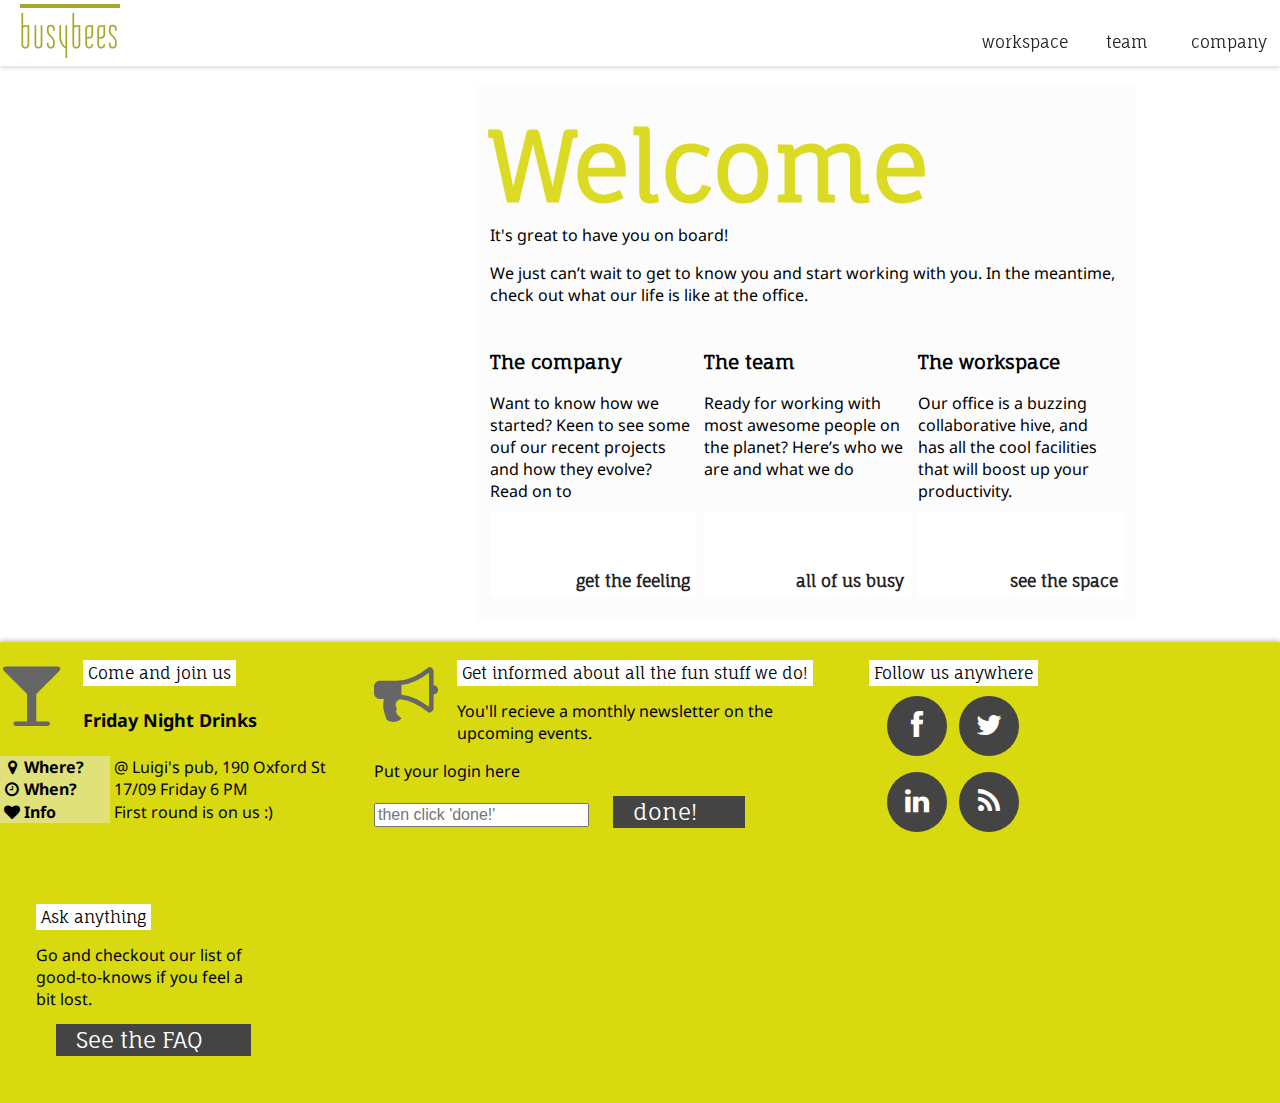
==== commit 275e564a: "css cleanup" ====
--- a/public/index.html
+++ b/public/index.html
@@ -15,7 +15,7 @@
 </head>
 <body id="index-site">
 	<nav>
-		<h1>busybees</h1>
+		<h1><a href="index.html">busybees</a></h1>
 		<a href="company.html">company</a>
 		<a href="team.html">team</a>
 		<a href="workspace.html">workspace</a>
--- a/public/css/style.css
+++ b/public/css/style.css
@@ -36,21 +36,25 @@
      z-index: 10000;
 }
 
-h1 {
-     display: inline-block;
-     float: left;
+nav h1 {
      margin: 0;
+}
+
+nav h1 a {
+     display: inline-block;
+     float: left;
      padding: 8px 0 10px 20px;
      font-family: 'Tulpen One', 'Arial', sans-serif;
-     /*font-weight: 500;*/
      color: #dede00;
      font-size: 46px;
      font-weight: normal;
      letter-spacing: 2px;
      text-decoration: overline;
-     /*padding-right: 340px;*/
-     /*text-shadow: 1px 1px 1px #dede00;*/
      
+}
+
+nav h1 a:hover {
+     color: #a7a72a;
 }
 
 h2, h3 {
@@ -64,7 +68,7 @@
 a:hover {
      color: #ffffff;
 }
-nav a {
+nav > a {
      display: block;
      float: right;
      box-sizing: border-box;
@@ -77,14 +81,13 @@
      background-color: rgba(255, 255, 255, 0.7);
 }
 
-nav a:hover {
+nav > a:hover {
      background-color: #d9d90f;
      padding-top: 30px;
      border-top: 3px solid #222222;
 }
 
 #container {
-     display: block;
      width: 990px;
      margin: 86px auto 0 auto;
      /*height: 450px;*/
@@ -100,6 +103,25 @@
 
 }
 
+footer > div {
+     display: inline-block;
+     vertical-align: text-top;
+     margin-bottom: 50px;
+     margin-top: 20px;
+}
+
+footer > div:last-child {
+     width: 230px;
+     margin-left: 36px;
+}
+
+footer span {
+     font-family: 'Fauna One', serif;
+     margin-top: 40px;
+     background-color: #ffffff;
+     padding: 3px 5px;
+
+}
 
 footer a {
      color: #ffffff;
@@ -119,6 +141,8 @@
      color: #666666;
 }
 
+
+
 .next-program {
      width: 350px;
      margin-right: 20px;
@@ -130,10 +154,6 @@
 
 }
 
-div.next-program h4 {
-     font-size: 18px;
-}
-
 .next-program p strong {
      display: inline-block;
      background-color: #ffffff;
@@ -148,19 +168,8 @@
      color: #000000;
 }
 
-footer > div {
-     display: inline-block;
-     vertical-align: text-top;
-     margin-bottom: 50px;
-     margin-top: 20px;
-}
-
-footer span {
-     font-family: 'Fauna One', serif;
-     margin-top: 40px;
-     background-color: #ffffff;
-     padding: 3px 5px;
-
+.next-program h4 {
+     font-size: 18px;
 }
 
 div.social {
@@ -203,10 +212,7 @@
      background-color: #e28241;
 }
 
-footer > div:last-child {
-     width: 230px;
-     margin-left: 36px;
-}
+
 
 /*!!!!!!!!!!!!!!!!!!!!!!!!!!!!!!!!!!!!!!!!!!!!!!!!!!!!!!!!!!!!!!!!!!!!!!!!!!!!!!!!!!!!!!!!*/
 /* <<<<< okay, here comes the css for the index.html >>>>> */
@@ -495,7 +501,7 @@
 /*!!!!!!!!!!!!!!!!!!!!!!!!!!!!!!!!!!!!!!!!!!!!!!!!!!!!!!!!!!!!!!!!!1!!!!!!!!!!!!!!!!!!!!!!*/
 
 
-.faq-site h2  {
+#faq-site h2  {
      -webkit-margin-before: 0;
      margin-bottom: 0;
      padding-top: 20px;
@@ -503,7 +509,7 @@
      font-size: 116px;
 }
 
-.faq-site h2 + p {
+#faq-site h2 + p {
      font-size: 54px;
      -webkit-margin-before: 0;
 }
